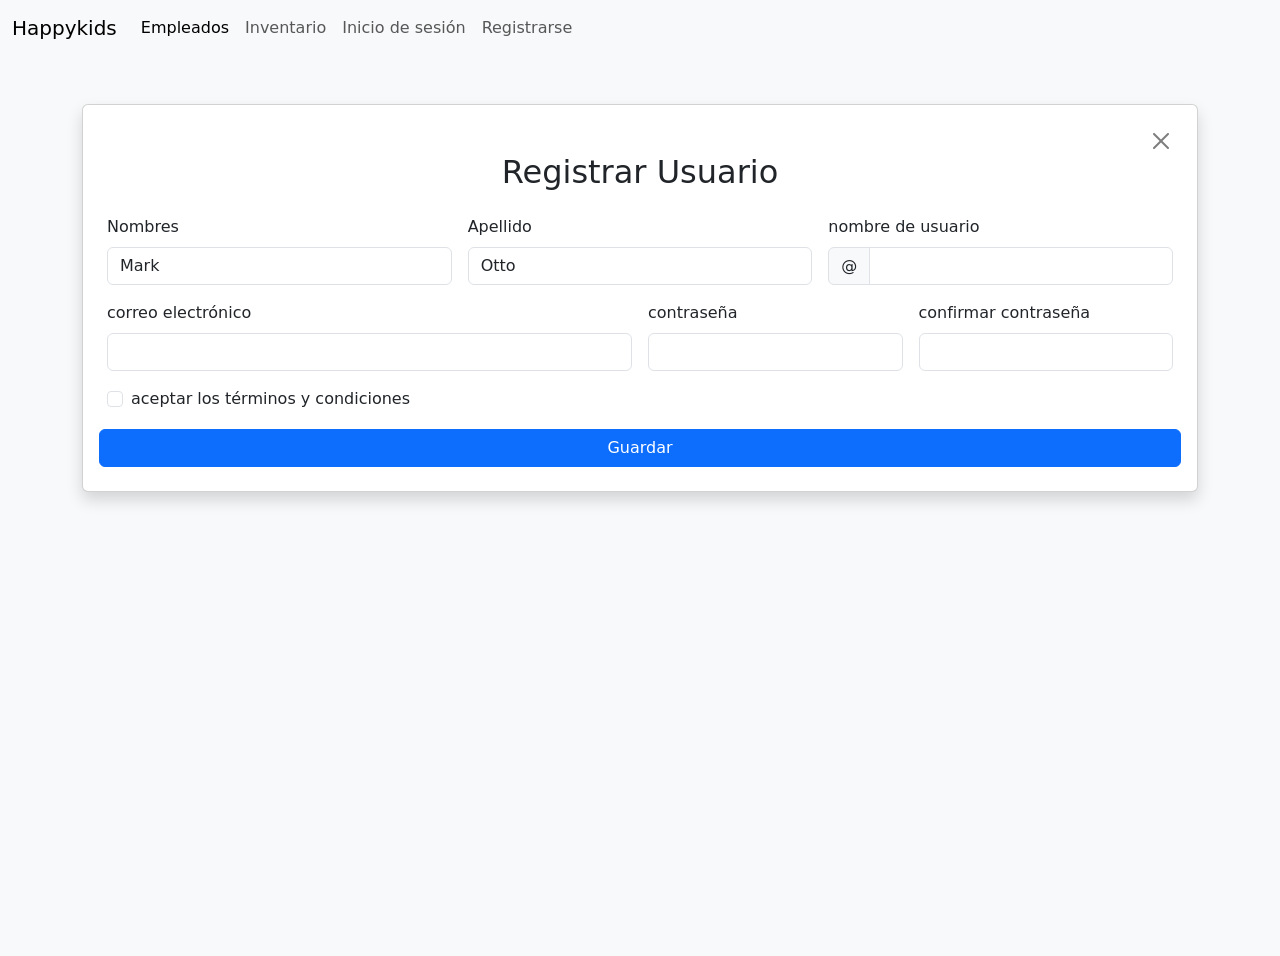
==== happykids-formularios/index.html @ 7b5274ff "Add files via upload" ====
<!DOCTYPE html>
<html lang="es-Co">
<head>
  <meta charset="UTF-8">
  <meta name="viewport" content="width=device-width, initial-scale=1.0">
  <title>Document</title>

  <!-- esto son los links para los archivos -->
  <link rel="stylesheet" href="style.css">
  <script src="script.js"></script>


  <!--bootstrap links para el css y el js-->
  <link href="https://cdn.jsdelivr.net/npm/bootstrap@5.3.8/dist/css/bootstrap.min.css" rel="stylesheet" integrity="sha384-sRIl4kxILFvY47J16cr9ZwB07vP4J8+LH7qKQnuqkuIAvNWLzeN8tE5YBujZqJLB" crossorigin="anonymous">
  <script src="https://cdn.jsdelivr.net/npm/bootstrap@5.3.8/dist/js/bootstrap.bundle.min.js" integrity="sha384-FKyoEForCGlyvwx9Hj09JcYn3nv7wiPVlz7YYwJrWVcXK/BmnVDxM+D2scQbITxI" crossorigin="anonymous"></script>


</head>
<body >

<header>

    <nav class="navbar navbar-expand-lg bg-body-tertiary">
  <div class="container-fluid">
    <a class="navbar-brand" href="#">Happykids</a>
    <button class="navbar-toggler" type="button" data-bs-toggle="collapse" data-bs-target="#navbarNav" aria-controls="navbarNav" aria-expanded="false" aria-label="Toggle navigation">
      <span class="navbar-toggler-icon"></span>
    </button>
    <div class="collapse navbar-collapse" id="navbarNav">
      <ul class="navbar-nav">
        <li class="nav-item">
          <a class="nav-link active" aria-current="page" href="empleado.html">Empleados</a>
        </li>
        <li class="nav-item">
          <a class="nav-link" href="inventario.html">Inventario</a>
        </li>
        <li class="nav-item">
          <a class="nav-link" href="inicioDeSesion.html">Inicio de sesión</a>
        </li>
        <li class="nav-item">
          <a class="nav-link" href="index.html">Registrarse</a>
        </li>
      </ul>
    </div>
  </div>
</nav>
  </header>
  <main class="bg-light  min-vh-100 d-flex  "> 
    <div class="container mt-5">

        <!-- Caja del formulario -->
        <div class="card p-4 shadow">

            <!-- Botón cerrar -->
            <div class="d-flex justify-content-end">
                <button type="button" class="btn-close"></button>
            </div>

            <h2 class="text-center mb-4">Registrar Usuario</h2>

            <form class="row g-3"  method="POST">

                <div class="col-md-4">
        <label for="validationCustom01" class="form-label">Nombres</label>
        <input type="text" class="form-control" id="validationCustom01" value="Mark" >
        <div class="valid-feedback">
          Looks good!
        </div>
      </div>
      <div class="col-md-4">
        <label for="validationCustom02" class="form-label">Apellido</label>
        <input type="text" class="form-control" id="validationCustom02" value="Otto" >
        <div class="valid-feedback">
          Looks good!
        </div>
      </div>
      <div class="col-md-4">
        <label for="validationCustomUsername" class="form-label">nombre de usuario</label>
        <div class="input-group has-validation">
          <span class="input-group-text" id="inputGroupPrepend">@</span>
          <input type="text" class="form-control" id="validationCustomUsername" aria-describedby="inputGroupPrepend" >
          <div class="invalid-feedback">
            Please choose a nombre de usuario.
          </div>
        </div>
      </div>
      <div class="col-md-6">
        <label for="validationCustom03" class="form-label">correo electrónico</label>
        <input type="text" class="form-control" id="validationCustom03" >
        <div class="invalid-feedback">
          Please provide a valid correo electrónico.
        </div>
      </div>
     
      <div class="col-md-3">
        <label for="validationCustom05" class="form-label">contraseña</label>
        <input type="text" class="form-control" id="validationCustom05" >
        <div class="invalid-feedback">
          Please provide a valid contraseña.
        </div>
      </div>
      <div class="col-md-3">
        <label for="validationCustom05" class="form-label">confirmar contraseña</label>
        <input type="text" class="form-control" id="validationCustom05" >
        <div class="invalid-feedback">
          Please provide a valid confirmar contraseña.
        </div>
      </div>
      <div class="col-12">
        <div class="form-check">
          <input class="form-check-input" type="checkbox" value="" id="invalidCheck" >
          <label class="form-check-label" for="invalidCheck">
            aceptar los términos y condiciones
          </label>
          <div class="invalid-feedback">
            aceptar los términos y condiciones antes de enviar el formulario.
          </div>
        </div>
      </div>

                <button type="submit" class="btn btn-primary w-100">
                    Guardar
                </button>

            </form>

        </div>

    </div>
    </main>
</body>
  

</html>
---- happykids-formularios/style.css ----
a{
    text-decoration: none;
    color: white;

    z-index: 100 ;
}
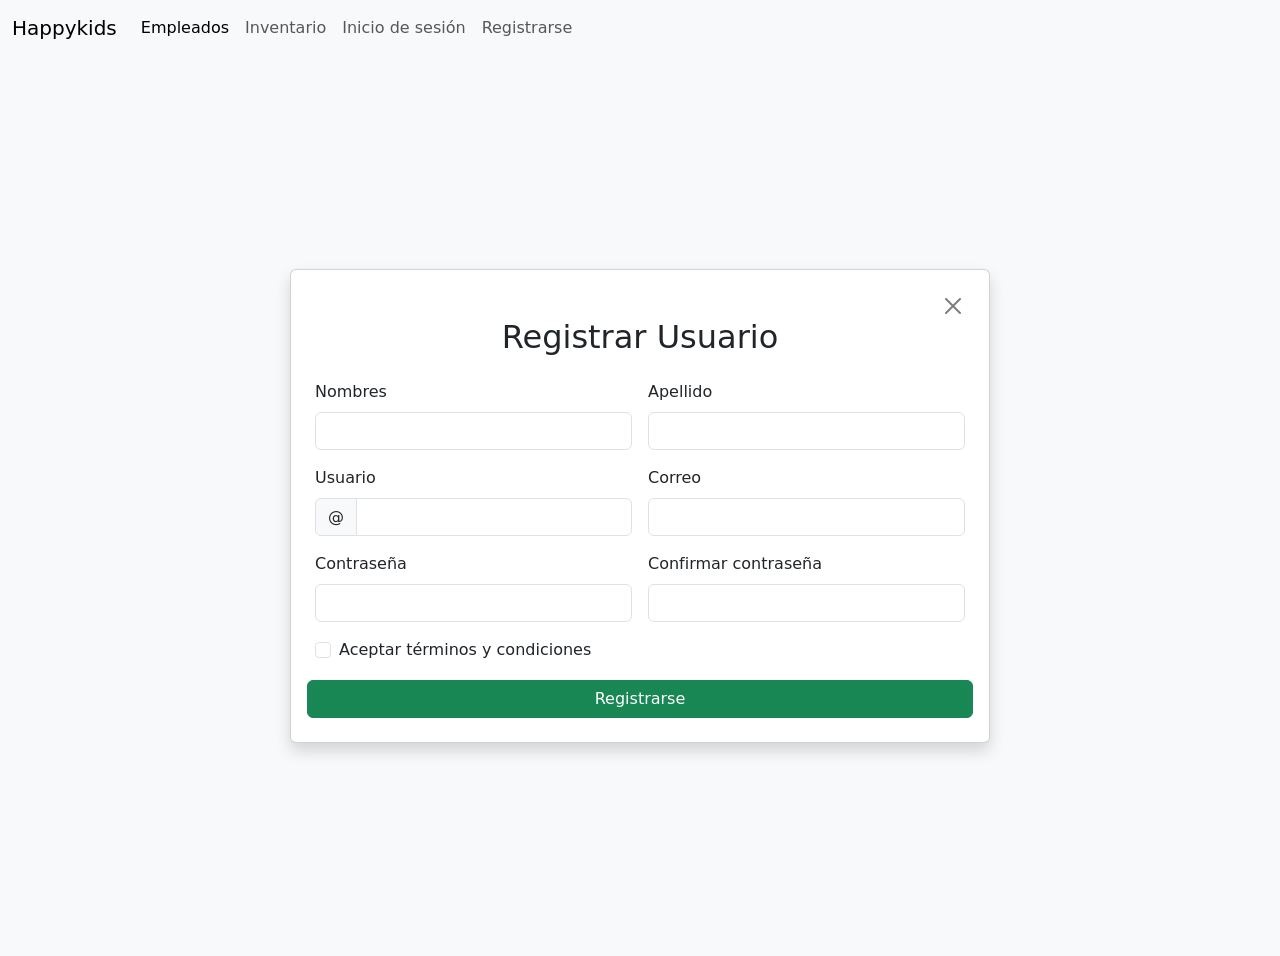
==== commit dc0f7f50: "chore:forms" ====
--- a/happykids-formularios/index.html
+++ b/happykids-formularios/index.html
@@ -45,90 +45,87 @@
   </div>
 </nav>
   </header>
-  <main class="bg-light  min-vh-100 d-flex  "> 
-    <div class="container mt-5">
+ <main class="bg-light min-vh-100 d-flex justify-content-center align-items-center"> 
+  <div class="container">
 
-        <!-- Caja del formulario -->
-        <div class="card p-4 shadow">
+    <div class="card p-4 shadow" style="max-width: 700px; margin:auto;">
 
-            <!-- Botón cerrar -->
-            <div class="d-flex justify-content-end">
-                <button type="button" class="btn-close"></button>
-            </div>
+      <div class="d-flex justify-content-end">
+        <button type="button" class="btn-close"></button>
+      </div>
 
-            <h2 class="text-center mb-4">Registrar Usuario</h2>
+      <h2 class="text-center mb-4">Registrar Usuario</h2>
 
-            <form class="row g-3"  method="POST">
+      <form id="formulario" class="row g-3">
 
-                <div class="col-md-4">
-        <label for="validationCustom01" class="form-label">Nombres</label>
-        <input type="text" class="form-control" id="validationCustom01" value="Mark" >
-        <div class="valid-feedback">
-          Looks good!
+        <div class="col-md-6">
+          <label class="form-label">Nombres</label>
+          <input type="text" id="nombres" class="form-control" required>
         </div>
-      </div>
-      <div class="col-md-4">
-        <label for="validationCustom02" class="form-label">Apellido</label>
-        <input type="text" class="form-control" id="validationCustom02" value="Otto" >
-        <div class="valid-feedback">
-          Looks good!
+
+        <div class="col-md-6">
+          <label class="form-label">Apellido</label>
+          <input type="text" id="apellido" class="form-control" required>
         </div>
-      </div>
-      <div class="col-md-4">
-        <label for="validationCustomUsername" class="form-label">nombre de usuario</label>
-        <div class="input-group has-validation">
-          <span class="input-group-text" id="inputGroupPrepend">@</span>
-          <input type="text" class="form-control" id="validationCustomUsername" aria-describedby="inputGroupPrepend" >
-          <div class="invalid-feedback">
-            Please choose a nombre de usuario.
+
+        <div class="col-md-6">
+          <label class="form-label">Usuario</label>
+          <div class="input-group">
+            <span class="input-group-text">@</span>
+            <input type="text" id="usuario" class="form-control" required>
           </div>
         </div>
-      </div>
-      <div class="col-md-6">
-        <label for="validationCustom03" class="form-label">correo electrónico</label>
-        <input type="text" class="form-control" id="validationCustom03" >
-        <div class="invalid-feedback">
-          Please provide a valid correo electrónico.
+
+        <div class="col-md-6">
+          <label class="form-label">Correo</label>
+          <input type="email" id="correo" class="form-control" required>
         </div>
-      </div>
-     
-      <div class="col-md-3">
-        <label for="validationCustom05" class="form-label">contraseña</label>
-        <input type="text" class="form-control" id="validationCustom05" >
-        <div class="invalid-feedback">
-          Please provide a valid contraseña.
+
+        <div class="col-md-6">
+          <label class="form-label">Contraseña</label>
+          <input type="password" id="password" class="form-control" required>
         </div>
-      </div>
-      <div class="col-md-3">
-        <label for="validationCustom05" class="form-label">confirmar contraseña</label>
-        <input type="text" class="form-control" id="validationCustom05" >
-        <div class="invalid-feedback">
-          Please provide a valid confirmar contraseña.
+
+        <div class="col-md-6">
+          <label class="form-label">Confirmar contraseña</label>
+          <input type="password" id="confirmar" class="form-control" required>
         </div>
-      </div>
-      <div class="col-12">
-        <div class="form-check">
-          <input class="form-check-input" type="checkbox" value="" id="invalidCheck" >
-          <label class="form-check-label" for="invalidCheck">
-            aceptar los términos y condiciones
-          </label>
-          <div class="invalid-feedback">
-            aceptar los términos y condiciones antes de enviar el formulario.
+
+        <div class="col-12">
+          <div class="form-check">
+            <input class="form-check-input" type="checkbox" id="terminos" required>
+            <label class="form-check-label">
+              Aceptar términos y condiciones
+            </label>
           </div>
         </div>
-      </div>
 
-                <button type="submit" class="btn btn-primary w-100">
-                    Guardar
-                </button>
+        <button type="submit" class="btn btn-success w-100">
+          Registrarse
+        </button>
 
-            </form>
-
-        </div>
+      </form>
 
     </div>
-    </main>
-</body>
-  
+  </div>
+</main>
 
-</html>+<script>
+const form = document.getElementById("formulario");
+
+form.addEventListener("submit", function(e) {
+  e.preventDefault();
+
+  const password = document.getElementById("password").value;
+  const confirmar = document.getElementById("confirmar").value;
+
+  if (password !== confirmar) {
+    alert("Las contraseñas no coinciden ❌");
+    return;
+  }
+
+  alert("Usuario registrado correctamente ✅");
+
+  form.reset();
+});
+</script>
